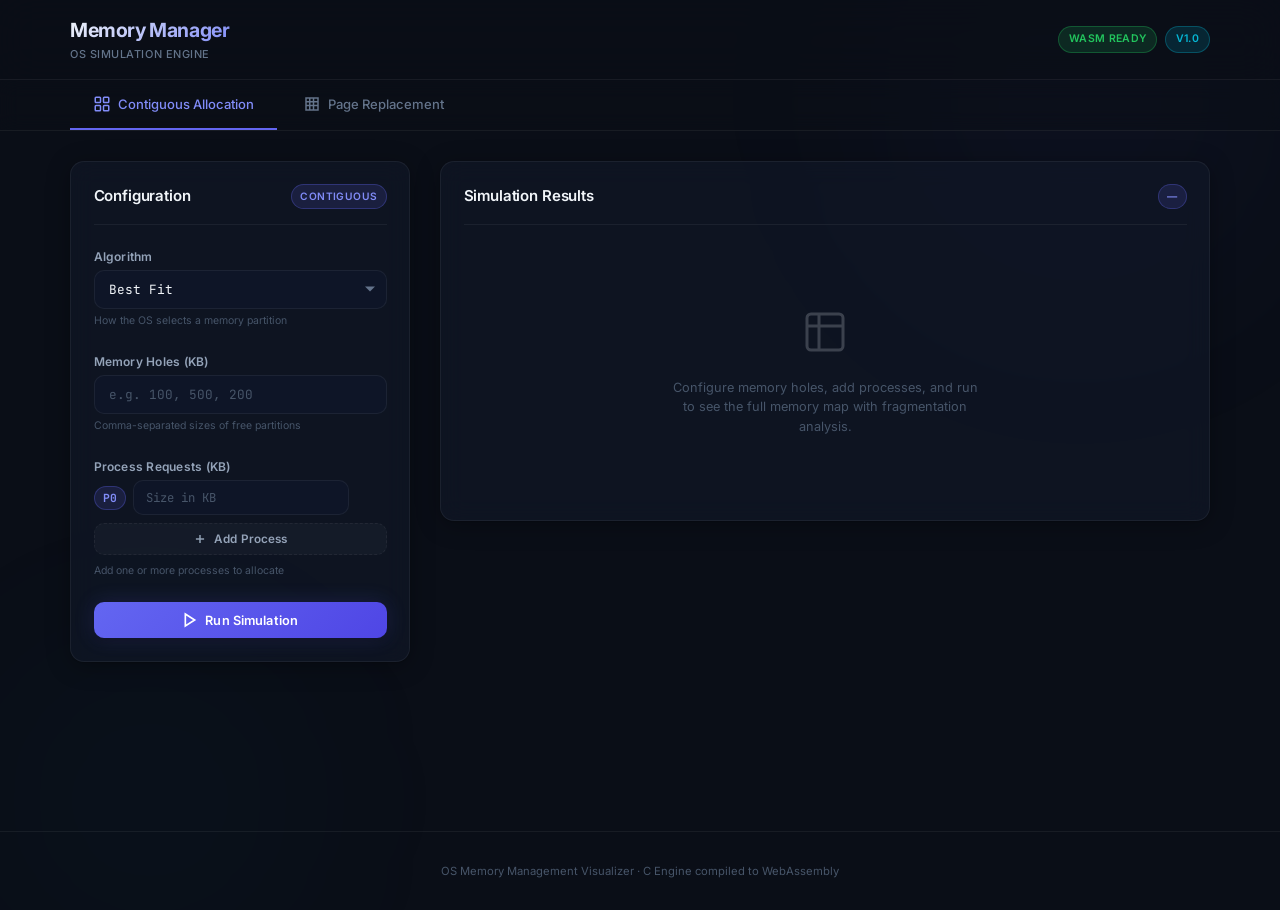
==== index.html @ 31b4c114 "webassembly build commit" ====
<!DOCTYPE html>
<html lang="en">
<head>
    <meta charset="UTF-8">
    <meta name="viewport" content="width=device-width, initial-scale=1.0">
    <meta name="description" content="Interactive OS Memory Management Visualizer — simulate contiguous allocation and page replacement algorithms in real time.">
    <title>OS Memory Management Visualizer</title>
    <link rel="preconnect" href="https://fonts.googleapis.com">
    <link rel="preconnect" href="https://fonts.gstatic.com" crossorigin>
    <link href="https://fonts.googleapis.com/css2?family=Inter:wght@300;400;500;600;700;800&family=JetBrains+Mono:wght@400;500;600&display=swap" rel="stylesheet">
    <link rel="stylesheet" href="style.css">
</head>
<body>
    <!-- ─── Background Effects ─── -->
    <!-- <div class="bg-grid"></div> -->
    <div class="bg-glow bg-glow-1"></div>
    <div class="bg-glow bg-glow-2"></div>

    <!-- ─── Header ─── -->
    <header id="app-header">
        <div class="header-content">
            <div class="logo">
                <!-- <div class="logo-icon">
                    <span class="logo-chip"></span>
                    <span class="logo-chip"></span>
                    <span class="logo-chip"></span>
                    <span class="logo-chip"></span>
                </div> -->
                <div>
                    <h1>Memory Manager</h1>
                    <p class="subtitle">OS Simulation Engine</p>
                </div>
            </div>
            <div class="header-badges">
                <span class="badge badge-blue" id="engine-status">Loading WASM...</span>
                <span class="badge badge-blue">v1.0</span>
            </div>
        </div>
    </header>

    <!-- ─── Tab Navigation ─── -->
    <nav id="tab-nav">
        <div class="tab-container">
            <button class="tab active" data-tab="contiguous" id="tab-contiguous">
                <svg width="18" height="18" viewBox="0 0 24 24" fill="none" stroke="currentColor" stroke-width="2"><rect x="3" y="3" width="7" height="7" rx="1"/><rect x="14" y="3" width="7" height="7" rx="1"/><rect x="3" y="14" width="7" height="7" rx="1"/><rect x="14" y="14" width="7" height="7" rx="1"/></svg>
                Contiguous Allocation
            </button>
            <button class="tab" data-tab="paging" id="tab-paging">
                <svg width="18" height="18" viewBox="0 0 24 24" fill="none" stroke="currentColor" stroke-width="2"><path d="M4 4h16v16H4z"/><path d="M4 9h16"/><path d="M4 14h16"/><path d="M9 4v16"/><path d="M14 4v16"/></svg>
                Page Replacement
            </button>
        </div>
    </nav>

    <main id="app-main">

        <!-- ════════════════════════════════════════════
             CONTIGUOUS ALLOCATION PANEL
             ════════════════════════════════════════════ -->
        <section class="panel active" id="panel-contiguous">
            <div class="panel-grid">

                <!-- Input Card -->
                <div class="card input-card">
                    <div class="card-header">
                        <h2>Configuration</h2>
                        <span class="card-tag">Contiguous</span>
                    </div>
                    <form id="form-contiguous" autocomplete="off">
                        <div class="form-group">
                            <label for="contig-algo">Algorithm</label>
                            <div class="select-wrapper">
                                <select id="contig-algo" required>
                                    <option value="first">First Fit</option>
                                    <option value="best" selected>Best Fit</option>
                                    <option value="worst">Worst Fit</option>
                                </select>
                            </div>
                            <span class="form-hint">How the OS selects a memory partition</span>
                        </div>
                        <div class="form-group">
                            <label for="contig-holes">Memory Holes (KB)</label>
                            <input type="text" id="contig-holes" placeholder="e.g. 100, 500, 200" required
                                   pattern="^[\d\s,]+$" title="Comma-separated positive integers">
                            <span class="form-hint">Comma-separated sizes of free partitions</span>
                            <span class="form-error" id="contig-holes-error"></span>
                        </div>

                        <!-- Multiple Processes -->
                        <div class="form-group">
                            <label>Process Requests (KB)</label>
                            <div id="process-list">
                                <div class="process-row" data-index="0">
                                    <span class="process-label">P0</span>
                                    <input type="number" class="process-input" placeholder="Size in KB" min="1" required>
                                    <button type="button" class="btn-icon btn-remove-process" title="Remove" style="visibility:hidden">
                                        <svg width="14" height="14" viewBox="0 0 24 24" fill="none" stroke="currentColor" stroke-width="2.5"><line x1="18" y1="6" x2="6" y2="18"/><line x1="6" y1="6" x2="18" y2="18"/></svg>
                                    </button>
                                </div>
                            </div>
                            <button type="button" class="btn btn-add-process" id="btn-add-process">
                                <svg width="14" height="14" viewBox="0 0 24 24" fill="none" stroke="currentColor" stroke-width="2.5"><line x1="12" y1="5" x2="12" y2="19"/><line x1="5" y1="12" x2="19" y2="12"/></svg>
                                Add Process
                            </button>
                            <span class="form-hint">Add one or more processes to allocate</span>
                            <span class="form-error" id="contig-requests-error"></span>
                        </div>

                        <button type="submit" class="btn btn-primary" id="btn-contig-run">
                            <svg width="16" height="16" viewBox="0 0 24 24" fill="none" stroke="currentColor" stroke-width="2.5"><polygon points="5 3 19 12 5 21 5 3"/></svg>
                            Run Simulation
                        </button>
                    </form>
                </div>

                <!-- Results Card -->
                <div class="card results-card" id="contig-results-card">
                    <div class="card-header">
                        <h2>Simulation Results</h2>
                        <span class="card-tag" id="contig-algo-tag">—</span>
                    </div>

                    <!-- Placeholder -->
                    <div class="placeholder" id="contig-placeholder">
                        <div class="placeholder-icon">
                            <svg width="48" height="48" viewBox="0 0 24 24" fill="none" stroke="currentColor" stroke-width="1.5" opacity="0.4"><rect x="3" y="3" width="18" height="18" rx="2"/><path d="M3 9h18"/><path d="M9 3v18"/></svg>
                        </div>
                        <p>Configure memory holes, add processes, and run to see the full memory map with fragmentation analysis.</p>
                    </div>

                    <!-- Result (hidden initially) -->
                    <div class="contig-result hidden" id="contig-result">
                        <!-- Stats row -->
                        <div class="stats-row" id="contig-stats"></div>

                        <!-- Memory map bar -->
                        <div class="memory-section">
                            <h3>Memory Map</h3>
                            <div class="memory-bar" id="contig-memory-bar"></div>
                            <div class="memory-labels" id="contig-memory-labels"></div>
                            <div class="memory-legend" id="contig-legend"></div>
                        </div>

                        <!-- Allocation table -->
                        <div class="result-section">
                            <h3>Allocation Details</h3>
                            <div class="table-wrapper">
                                <table class="step-table" id="contig-alloc-table">
                                    <thead><tr>
                                        <th>Process</th><th>Size</th><th>Status</th><th>Address</th><th>Hole Used</th><th>Leftover</th>
                                    </tr></thead>
                                    <tbody id="contig-alloc-body"></tbody>
                                </table>
                            </div>
                        </div>

                        <!-- Fragmentation section -->
                        <div class="frag-row" id="contig-frag-row"></div>

                        <!-- Remaining holes -->
                        <div class="result-section" id="contig-holes-section">
                            <h3>Remaining Memory Holes</h3>
                            <div class="holes-chips" id="contig-holes-chips"></div>
                        </div>

                        <!-- Unallocated processes -->
                        <div class="result-section hidden" id="contig-unalloc-section">
                            <h3>Unallocated Processes</h3>
                            <div class="unalloc-chips" id="contig-unalloc-chips"></div>
                        </div>

                        <!-- Error display -->
                        <div class="error-banner hidden" id="contig-error-banner"></div>
                    </div>
                </div>
            </div>
        </section>

        <!-- ════════════════════════════════════════════
             PAGE REPLACEMENT PANEL
             ════════════════════════════════════════════ -->
        <section class="panel" id="panel-paging">
            <div class="panel-grid">

                <!-- Input Card -->
                <div class="card input-card">
                    <div class="card-header">
                        <h2>Configuration</h2>
                        <span class="card-tag">Paging</span>
                    </div>
                    <form id="form-paging" autocomplete="off">
                        <div class="form-group">
                            <label for="paging-algo">Algorithm</label>
                            <div class="select-wrapper">
                                <select id="paging-algo" required>
                                    <option value="fifo" selected>FIFO (First-In-First-Out)</option>
                                    <option value="lru">LRU (Least Recently Used)</option>
                                </select>
                            </div>
                            <span class="form-hint">Page replacement strategy</span>
                        </div>
                        <div class="form-group">
                            <label for="paging-frames">Number of Frames</label>
                            <input type="number" id="paging-frames" placeholder="e.g. 3" required min="1" max="32">
                            <span class="form-hint">Number of RAM frames available (1–32)</span>
                            <span class="form-error" id="paging-frames-error"></span>
                        </div>
                        <div class="form-group">
                            <label for="paging-sequence">Page Reference String</label>
                            <input type="text" id="paging-sequence" placeholder="e.g. 1, 2, 3, 4, 1" required
                                   pattern="^[\d\s,]+$" title="Comma-separated non-negative integers">
                            <span class="form-hint">Comma-separated page numbers to access</span>
                            <span class="form-error" id="paging-sequence-error"></span>
                        </div>
                        <button type="submit" class="btn btn-primary" id="btn-paging-run">
                            <svg width="16" height="16" viewBox="0 0 24 24" fill="none" stroke="currentColor" stroke-width="2.5"><polygon points="5 3 19 12 5 21 5 3"/></svg>
                            Run Simulation
                        </button>
                    </form>
                </div>

                <!-- Results Card -->
                <div class="card results-card" id="paging-results-card">
                    <div class="card-header">
                        <h2>Paging Simulation</h2>
                        <div class="header-controls">
                            <span class="card-tag" id="paging-algo-tag">—</span>
                        </div>
                    </div>

                    <!-- Placeholder -->
                    <div class="placeholder" id="paging-placeholder">
                        <div class="placeholder-icon">
                            <svg width="48" height="48" viewBox="0 0 24 24" fill="none" stroke="currentColor" stroke-width="1.5" opacity="0.4"><path d="M4 4h16v16H4z"/><path d="M4 9h16"/><path d="M4 14h16"/><path d="M9 4v16"/><path d="M14 4v16"/></svg>
                        </div>
                        <p>Set frames and reference string, then run to simulate page replacement.</p>
                    </div>

                    <!-- Result (hidden initially) -->
                    <div class="paging-result hidden" id="paging-result">
                        <!-- Stats -->
                        <div class="stats-row" id="paging-stats"></div>

                        <!-- Step controls -->
                        <div class="step-controls" id="paging-step-controls">
                            <button class="btn btn-outline" id="btn-step-reset" title="Reset to beginning">
                                <svg width="14" height="14" viewBox="0 0 24 24" fill="none" stroke="currentColor" stroke-width="2.5"><polyline points="1 4 1 10 7 10"/><path d="M3.51 15a9 9 0 1 0 2.13-9.36L1 10"/></svg>
                                Reset
                            </button>
                            <span class="step-indicator" id="step-indicator">Step 0 / 0</span>
                            <button class="btn btn-accent" id="btn-step-next">
                                Next Step
                                <svg width="14" height="14" viewBox="0 0 24 24" fill="none" stroke="currentColor" stroke-width="2.5"><polyline points="9 18 15 12 9 6"/></svg>
                            </button>
                            <button class="btn btn-outline" id="btn-step-all" title="Show all steps">
                                <svg width="14" height="14" viewBox="0 0 24 24" fill="none" stroke="currentColor" stroke-width="2.5"><polyline points="13 17 18 12 13 7"/><polyline points="6 17 11 12 6 7"/></svg>
                                All
                            </button>
                        </div>

                        <!-- Frames visualization -->
                        <div class="frames-visual" id="paging-frames-visual"></div>

                        <!-- Step table -->
                        <div class="table-wrapper" id="paging-table-wrapper">
                            <table class="step-table" id="paging-table">
                                <thead id="paging-table-head"></thead>
                                <tbody id="paging-table-body"></tbody>
                            </table>
                        </div>
                    </div>
                </div>
            </div>
        </section>
    </main>

    <footer id="app-footer">
        <p>OS Memory Management Visualizer &middot; C Engine compiled to WebAssembly</p>
    </footer>

    <script src="engine.js"></script>
    <script src="script.js"></script>
</body>
</html>
---- style.css ----
/* ═══════════════════════════════════════════════════
   OS Memory Management Visualizer — Style System
   ═══════════════════════════════════════════════════ */

/* ── CSS Custom Properties (Design Tokens) ──────── */
:root {
    /* Colors — Dark Theme */
    --bg-primary:      #0a0e17;
    --bg-secondary:    #111827;
    --bg-card:         rgba(17, 24, 39, 0.7);
    --bg-card-hover:   rgba(17, 24, 39, 0.85);
    --bg-input:        rgba(15, 23, 42, 0.8);
    --bg-glass:        rgba(255, 255, 255, 0.03);

    --border-primary:  rgba(255, 255, 255, 0.06);
    --border-focus:    rgba(99, 102, 241, 0.5);
    --border-accent:   rgba(99, 102, 241, 0.3);

    --text-primary:    #f1f5f9;
    --text-secondary:  #94a3b8;
    --text-muted:      #64748b;
    --text-dim:        #475569;

    /* Accent colors */
    --accent:          #6366f1;
    --accent-light:    #818cf8;
    --accent-glow:     rgba(99, 102, 241, 0.15);

    /* Semantic colors */
    --green:           #22c55e;
    --green-dim:       rgba(34, 197, 94, 0.15);
    --green-border:    rgba(34, 197, 94, 0.3);
    --red:             #ef4444;
    --red-dim:         rgba(239, 68, 68, 0.15);
    --red-border:      rgba(239, 68, 68, 0.3);
    --amber:           #f59e0b;
    --amber-dim:       rgba(245, 158, 11, 0.15);
    --cyan:            #06b6d4;
    --cyan-dim:        rgba(6, 182, 212, 0.15);
    --purple:          #a855f7;

    /* Spacing */
    --space-xs:   0.25rem;
    --space-sm:   0.5rem;
    --space-md:   1rem;
    --space-lg:   1.5rem;
    --space-xl:   2rem;
    --space-2xl:  3rem;

    /* Radius */
    --radius-sm:  6px;
    --radius-md:  10px;
    --radius-lg:  14px;
    --radius-xl:  20px;
    --radius-full: 999px;

    /* Shadows */
    --shadow-card:  0 4px 24px rgba(0, 0, 0, 0.3), 0 1px 2px rgba(0, 0, 0, 0.2);
    --shadow-glow:  0 0 40px rgba(99, 102, 241, 0.08);
    --shadow-btn:   0 2px 8px rgba(0, 0, 0, 0.3);

    /* Font */
    --font-sans: 'Inter', -apple-system, BlinkMacSystemFont, sans-serif;
    --font-mono: 'JetBrains Mono', 'Fira Code', monospace;

    /* Transitions */
    --transition-fast: 150ms ease;
    --transition-base: 250ms ease;
    --transition-slow: 400ms cubic-bezier(0.4, 0, 0.2, 1);
}

/* ── Reset & Base ────────────────────────────────── */
*, *::before, *::after {
    margin: 0;
    padding: 0;
    box-sizing: border-box;
}

html {
    font-size: 15px;
    scroll-behavior: smooth;
    -webkit-font-smoothing: antialiased;
    -moz-osx-font-smoothing: grayscale;
}

body {
    font-family: var(--font-sans);
    background: var(--bg-primary);
    color: var(--text-primary);
    min-height: 100vh;
    line-height: 1.6;
    overflow-x: hidden;
}

/* ── Background Effects ──────────────────────────── */
/* .bg-grid {
    position: fixed;
    inset: 0;
    background-image:
        linear-gradient(rgba(255,255,255,0.02) 1px, transparent 1px),
        linear-gradient(90deg, rgba(255,255,255,0.02) 1px, transparent 1px);
    background-size: 60px 60px;
    pointer-events: none;
    z-index: 0;
} */

.bg-glow {
    position: fixed;
    border-radius: 50%;
    filter: blur(100px);
    pointer-events: none;
    z-index: 0;
    opacity: 0.5;
}

.bg-glow-1 {
    width: 600px;
    height: 600px;
    background: radial-gradient(circle, rgba(99, 102, 241, 0.12), transparent 70%);
    top: -200px;
    right: -100px;
    animation: float-glow 20s ease-in-out infinite;
}

.bg-glow-2 {
    width: 500px;
    height: 500px;
    background: radial-gradient(circle, rgba(6, 182, 212, 0.08), transparent 70%);
    bottom: -150px;
    left: -100px;
    animation: float-glow 25s ease-in-out infinite reverse;
}

@keyframes float-glow {
    0%, 100% { transform: translate(0, 0); }
    33% { transform: translate(30px, -20px); }
    66% { transform: translate(-20px, 30px); }
}

/* ── Header ──────────────────────────────────────── */
#app-header {
    position: sticky;
    top: 0;
    z-index: 100;
    background: rgba(10, 14, 23, 0.8);
    backdrop-filter: blur(20px);
    -webkit-backdrop-filter: blur(20px);
    border-bottom: 1px solid var(--border-primary);
}

.header-content {
    max-width: 1200px;
    margin: 0 auto;
    padding: var(--space-md) var(--space-xl);
    display: flex;
    justify-content: space-between;
    align-items: center;
}

.logo {
    display: flex;
    align-items: center;
    gap: var(--space-md);
}

.logo h1 {
    font-size: 1.3rem;
    font-weight: 700;
    letter-spacing: -0.02em;
    background: linear-gradient(135deg, var(--text-primary), var(--accent-light));
    -webkit-background-clip: text;
    -webkit-text-fill-color: transparent;
    background-clip: text;
}

.logo .subtitle {
    font-size: 0.73rem;
    color: var(--text-muted);
    font-weight: 500;
    letter-spacing: 0.05em;
    text-transform: uppercase;
}

.logo-icon {
    width: 36px;
    height: 36px;
    display: grid;
    grid-template-columns: 1fr 1fr;
    gap: 3px;
    padding: 4px;
    background: var(--accent-glow);
    border: 1px solid var(--border-accent);
    border-radius: var(--radius-sm);
}

.logo-chip {
    border-radius: 2px;
    background: var(--accent);
    /* animation: chip-pulse 3s ease-in-out infinite; */
}
.logo-chip:nth-child(2) { animation-delay: 0.5s; opacity: 0.7; }
.logo-chip:nth-child(3) { animation-delay: 1s; opacity: 0.5; }
.logo-chip:nth-child(4) { animation-delay: 1.5s; opacity: 0.8; }

@keyframes chip-pulse {
    0%, 100% { opacity: 0.5; }
    50% { opacity: 1; }
}

.header-badges {
    display: flex;
    gap: var(--space-sm);
}

.badge {
    font-size: 0.7rem;
    font-weight: 600;
    padding: 4px 10px;
    border-radius: var(--radius-full);
    letter-spacing: 0.03em;
    text-transform: uppercase;
}
.badge-green {
    background: var(--green-dim);
    color: var(--green);
    border: 1px solid var(--green-border);
}
.badge-blue {
    background: var(--cyan-dim);
    color: var(--cyan);
    border: 1px solid rgba(6, 182, 212, 0.3);
}
.badge-red {
    background: var(--red-dim);
    color: var(--red);
    border: 1px solid var(--red-border);
}

/* ── Tab Navigation ──────────────────────────────── */
#tab-nav {
    position: relative;
    z-index: 10;
    background: rgba(10, 14, 23, 0.5);
    backdrop-filter: blur(10px);
    border-bottom: 1px solid var(--border-primary);
}

.tab-container {
    max-width: 1200px;
    margin: 0 auto;
    padding: 0 var(--space-xl);
    display: flex;
    gap: var(--space-xs);
}

.tab {
    display: flex;
    align-items: center;
    gap: var(--space-sm);
    padding: var(--space-md) var(--space-lg);
    font-family: var(--font-sans);
    font-size: 0.87rem;
    font-weight: 500;
    color: var(--text-muted);
    background: none;
    border: none;
    border-bottom: 2px solid transparent;
    cursor: pointer;
    transition: all var(--transition-base);
    position: relative;
}

.tab:hover {
    color: var(--text-secondary);
    background: var(--bg-glass);
}

.tab.active {
    color: var(--accent-light);
    border-bottom-color: var(--accent);
}

.tab.active svg {
    stroke: var(--accent-light);
}

/* ── Main Content ────────────────────────────────── */
#app-main {
    position: relative;
    z-index: 1;
    max-width: 1200px;
    margin: 0 auto;
    padding: var(--space-xl);
    min-height: calc(100vh - 200px);
}

.panel {
    display: none;
    animation: fadeIn 0.3s ease;
}

.panel.active {
    display: block;
}

@keyframes fadeIn {
    from { opacity: 0; transform: translateY(8px); }
    to   { opacity: 1; transform: translateY(0); }
}

.panel-grid {
    display: grid;
    grid-template-columns: 340px 1fr;
    gap: var(--space-xl);
    align-items: start;
}

@media (max-width: 900px) {
    .panel-grid {
        grid-template-columns: 1fr;
    }
}

/* ── Cards ────────────────────────────────────────── */
.card {
    background: var(--bg-card);
    border: 1px solid var(--border-primary);
    border-radius: var(--radius-lg);
    padding: var(--space-lg);
    box-shadow: var(--shadow-card);
    backdrop-filter: blur(12px);
    transition: border-color var(--transition-base);
}

.card:hover {
    border-color: rgba(255, 255, 255, 0.1);
}

.card-header {
    display: flex;
    justify-content: space-between;
    align-items: center;
    margin-bottom: var(--space-lg);
    padding-bottom: var(--space-md);
    border-bottom: 1px solid var(--border-primary);
}

.card-header h2 {
    font-size: 1rem;
    font-weight: 600;
    letter-spacing: -0.01em;
}

.card-tag {
    font-size: 0.68rem;
    font-weight: 600;
    padding: 3px 8px;
    border-radius: var(--radius-full);
    background: var(--accent-glow);
    color: var(--accent-light);
    border: 1px solid var(--border-accent);
    letter-spacing: 0.04em;
    text-transform: uppercase;
}

.header-controls {
    display: flex;
    align-items: center;
    gap: var(--space-sm);
}

.results-card {
    min-height: 300px;
}

/* ── Forms ────────────────────────────────────────── */
.form-group {
    margin-bottom: var(--space-lg);
}

.form-group label {
    display: block;
    font-size: 0.8rem;
    font-weight: 600;
    color: var(--text-secondary);
    margin-bottom: var(--space-xs);
    letter-spacing: 0.02em;
}

.form-group input,
.form-group select {
    width: 100%;
    padding: 10px 14px;
    font-family: var(--font-mono);
    font-size: 0.85rem;
    color: var(--text-primary);
    background: var(--bg-input);
    border: 1px solid var(--border-primary);
    border-radius: var(--radius-md);
    outline: none;
    transition: all var(--transition-fast);
}

.form-group input:focus,
.form-group select:focus {
    border-color: var(--border-focus);
    box-shadow: 0 0 0 3px var(--accent-glow);
}

.form-group input::placeholder {
    color: var(--text-dim);
}

.form-group input.invalid {
    border-color: var(--red);
    box-shadow: 0 0 0 3px var(--red-dim);
}

.select-wrapper {
    position: relative;
}

.select-wrapper select {
    appearance: none;
    cursor: pointer;
    padding-right: 36px;
}

.select-wrapper::after {
    content: '';
    position: absolute;
    right: 12px;
    top: 50%;
    transform: translateY(-50%);
    width: 0;
    height: 0;
    border-left: 5px solid transparent;
    border-right: 5px solid transparent;
    border-top: 5px solid var(--text-muted);
    pointer-events: none;
}

.form-hint {
    display: block;
    font-size: 0.7rem;
    color: var(--text-dim);
    margin-top: 4px;
}

.form-error {
    display: none;
    font-size: 0.72rem;
    color: var(--red);
    margin-top: 4px;
    font-weight: 500;
}

.form-error.visible {
    display: block;
    animation: shake 0.3s ease;
}

@keyframes shake {
    0%, 100% { transform: translateX(0); }
    25% { transform: translateX(-4px); }
    75% { transform: translateX(4px); }
}

/* ── Buttons ─────────────────────────────────────── */
.btn {
    display: inline-flex;
    align-items: center;
    gap: var(--space-sm);
    font-family: var(--font-sans);
    font-size: 0.85rem;
    font-weight: 600;
    padding: 10px 20px;
    border: none;
    border-radius: var(--radius-md);
    cursor: pointer;
    transition: all var(--transition-base);
    letter-spacing: 0.01em;
}

.btn-primary {
    width: 100%;
    justify-content: center;
    background: linear-gradient(135deg, var(--accent), #4f46e5);
    color: white;
    box-shadow: var(--shadow-btn), 0 0 20px rgba(99, 102, 241, 0.2);
}

.btn-primary:hover {
    transform: translateY(-1px);
    box-shadow: var(--shadow-btn), 0 0 30px rgba(99, 102, 241, 0.35);
}

.btn-primary:active {
    transform: translateY(0);
}

.btn-primary:disabled {
    opacity: 0.5;
    cursor: not-allowed;
    transform: none;
}

.btn-outline {
    background: var(--bg-glass);
    color: var(--text-secondary);
    border: 1px solid var(--border-primary);
}

.btn-outline:hover {
    background: rgba(255, 255, 255, 0.06);
    color: var(--text-primary);
    border-color: rgba(255, 255, 255, 0.12);
}

.btn-accent {
    background: linear-gradient(135deg, var(--accent), #4f46e5);
    color: white;
    box-shadow: 0 2px 8px rgba(99, 102, 241, 0.25);
}

.btn-accent:hover {
    box-shadow: 0 4px 16px rgba(99, 102, 241, 0.35);
}

.btn-accent:disabled {
    opacity: 0.4;
    cursor: not-allowed;
}

/* ── Placeholder ─────────────────────────────────── */
.placeholder {
    display: flex;
    flex-direction: column;
    align-items: center;
    justify-content: center;
    text-align: center;
    padding: var(--space-2xl) var(--space-lg);
    min-height: 250px;
}

.placeholder-icon {
    margin-bottom: var(--space-md);
    opacity: 0.5;
}

.placeholder p {
    font-size: 0.85rem;
    color: var(--text-dim);
    max-width: 320px;
    line-height: 1.5;
}

.hidden {
    display: none !important;
}

/* ── Stats Row ───────────────────────────────────── */
.stats-row {
    display: flex;
    gap: var(--space-md);
    margin-bottom: var(--space-lg);
    flex-wrap: wrap;
}

.stat-card {
    flex: 1;
    min-width: 100px;
    padding: var(--space-md);
    background: var(--bg-glass);
    border: 1px solid var(--border-primary);
    border-radius: var(--radius-md);
    text-align: center;
    transition: all var(--transition-base);
}

.stat-card:hover {
    border-color: rgba(255, 255, 255, 0.1);
}

.stat-value {
    font-family: var(--font-mono);
    font-size: 1.4rem;
    font-weight: 700;
    line-height: 1;
    margin-bottom: 4px;
}

.stat-label {
    font-size: 0.68rem;
    color: var(--text-muted);
    text-transform: uppercase;
    letter-spacing: 0.06em;
    font-weight: 500;
}

.stat-green .stat-value { color: var(--green); }
.stat-red   .stat-value { color: var(--red); }
.stat-amber .stat-value { color: var(--amber); }
.stat-cyan  .stat-value { color: var(--cyan); }
.stat-accent .stat-value { color: var(--accent-light); }

/* ── Memory Bar (Contiguous) ─────────────────────── */
.memory-section {
    margin-bottom: var(--space-lg);
}

.memory-section h3 {
    font-size: 0.78rem;
    font-weight: 600;
    color: var(--text-secondary);
    margin-bottom: var(--space-sm);
    text-transform: uppercase;
    letter-spacing: 0.05em;
}

.memory-bar {
    display: flex;
    height: 56px;
    border-radius: var(--radius-md);
    overflow: hidden;
    border: 1px solid var(--border-primary);
    background: var(--bg-secondary);
}

.mem-block {
    display: flex;
    align-items: center;
    justify-content: center;
    font-family: var(--font-mono);
    font-size: 0.72rem;
    font-weight: 600;
    color: white;
    position: relative;
    transition: all 0.5s cubic-bezier(0.4, 0, 0.2, 1);
    overflow: hidden;
    min-width: 30px;
}

.mem-block.free {
    background: linear-gradient(135deg, #166534, #15803d);
    border-right: 1px solid rgba(255,255,255,0.1);
}

.mem-block.allocated {
    background: linear-gradient(135deg, #991b1b, #dc2626);
    border-right: 1px solid rgba(255,255,255,0.1);
    animation: block-fill 0.5s ease;
}

.mem-block.leftover {
    background: linear-gradient(135deg, #854d0e, #ca8a04);
    border-right: 1px solid rgba(255,255,255,0.1);
}

@keyframes block-fill {
    from { opacity: 0; transform: scaleX(0.3); }
    to   { opacity: 1; transform: scaleX(1); }
}

.memory-labels {
    display: flex;
    margin-top: 4px;
}

.mem-label {
    font-family: var(--font-mono);
    font-size: 0.62rem;
    color: var(--text-dim);
    text-align: center;
    overflow: hidden;
    text-overflow: ellipsis;
}

/* ── Error Banner ────────────────────────────────── */
.error-banner {
    padding: var(--space-md);
    background: var(--red-dim);
    border: 1px solid var(--red-border);
    border-radius: var(--radius-md);
    color: var(--red);
    font-weight: 600;
    font-size: 0.85rem;
    text-align: center;
    animation: shake 0.3s ease;
}

/* ── Step Controls (Paging) ──────────────────────── */
.step-controls {
    display: flex;
    align-items: center;
    gap: var(--space-md);
    padding: var(--space-md);
    background: var(--bg-glass);
    border: 1px solid var(--border-primary);
    border-radius: var(--radius-md);
    margin-bottom: var(--space-lg);
    flex-wrap: wrap;
}

.step-indicator {
    font-family: var(--font-mono);
    font-size: 0.8rem;
    color: var(--text-secondary);
    font-weight: 500;
    flex: 1;
    text-align: center;
}

/* ── Frames Visualization (Paging) ───────────────── */
.frames-visual {
    display: flex;
    gap: var(--space-md);
    margin-bottom: var(--space-lg);
    justify-content: center;
    flex-wrap: wrap;
    min-height: 60px;
}

.frame-slot {
    display: flex;
    flex-direction: column;
    align-items: center;
    gap: 4px;
    transition: all var(--transition-slow);
}

.frame-label {
    font-size: 0.65rem;
    color: var(--text-dim);
    font-weight: 600;
    text-transform: uppercase;
    letter-spacing: 0.05em;
}

.frame-box {
    width: 64px;
    height: 64px;
    display: flex;
    align-items: center;
    justify-content: center;
    font-family: var(--font-mono);
    font-size: 1.2rem;
    font-weight: 700;
    border-radius: var(--radius-md);
    border: 2px solid var(--border-primary);
    background: var(--bg-secondary);
    color: var(--text-dim);
    transition: all 0.4s cubic-bezier(0.4, 0, 0.2, 1);
}

.frame-box.occupied {
    background: linear-gradient(135deg, rgba(99, 102, 241, 0.2), rgba(99, 102, 241, 0.1));
    border-color: var(--accent);
    color: var(--accent-light);
}

.frame-box.fault {
    animation: fault-flash 0.6s ease;
    border-color: var(--red);
    box-shadow: 0 0 16px var(--red-dim);
}

.frame-box.hit {
    animation: hit-flash 0.6s ease;
    border-color: var(--green);
    box-shadow: 0 0 16px var(--green-dim);
}

@keyframes fault-flash {
    0%   { background: var(--red-dim); transform: scale(1.1); }
    100% { background: linear-gradient(135deg, rgba(99, 102, 241, 0.2), rgba(99, 102, 241, 0.1)); transform: scale(1); }
}

@keyframes hit-flash {
    0%   { background: var(--green-dim); transform: scale(1.08); }
    100% { background: linear-gradient(135deg, rgba(99, 102, 241, 0.2), rgba(99, 102, 241, 0.1)); transform: scale(1); }
}

/* ── Step Table (Paging) ─────────────────────────── */
.table-wrapper {
    overflow-x: auto;
    border: 1px solid var(--border-primary);
    border-radius: var(--radius-md);
}

.step-table {
    width: 100%;
    border-collapse: collapse;
    font-size: 0.82rem;
}

.step-table th,
.step-table td {
    padding: 10px 14px;
    text-align: center;
    border-bottom: 1px solid var(--border-primary);
    white-space: nowrap;
}

.step-table th {
    background: rgba(255, 255, 255, 0.03);
    font-size: 0.72rem;
    font-weight: 600;
    color: var(--text-muted);
    text-transform: uppercase;
    letter-spacing: 0.06em;
    position: sticky;
    top: 0;
}

.step-table tbody tr {
    transition: background var(--transition-fast);
}

.step-table tbody tr:hover {
    background: rgba(255, 255, 255, 0.02);
}

.step-table tbody tr.active-step {
    background: var(--accent-glow);
}

.step-table td {
    font-family: var(--font-mono);
    font-weight: 500;
}

.step-table .page-cell {
    font-weight: 700;
    color: var(--accent-light);
}

.step-table .fault-cell {
    color: var(--red);
    font-weight: 600;
}

.step-table .hit-cell {
    color: var(--green);
    font-weight: 600;
}

.step-table .replaced-cell {
    color: var(--amber);
}

.step-table .frame-cell {
    color: var(--text-primary);
}

.step-table .empty-frame {
    color: var(--text-dim);
}

.step-table tr.hidden-step {
    display: none;
}

.step-table tr.reveal-step {
    animation: revealRow 0.3s ease;
}

@keyframes revealRow {
    from { opacity: 0; transform: translateX(-10px); }
    to   { opacity: 1; transform: translateX(0); }
}

/* ── Process List (Contiguous Input) ─────────────── */
.process-row {
    display: flex;
    align-items: center;
    gap: var(--space-sm);
    margin-bottom: var(--space-sm);
    animation: fadeIn 0.2s ease;
}

.process-label {
    font-family: var(--font-mono);
    font-size: 0.75rem;
    font-weight: 700;
    color: var(--accent-light);
    background: var(--accent-glow);
    border: 1px solid var(--border-accent);
    padding: 2px 8px;
    border-radius: var(--radius-full);
    min-width: 32px;
    text-align: center;
    white-space: nowrap;
}

.process-input {
    flex: 1;
    padding: 8px 12px !important;
    font-family: var(--font-mono) !important;
    font-size: 0.82rem !important;
}

.btn-icon {
    display: flex;
    align-items: center;
    justify-content: center;
    width: 30px;
    height: 30px;
    border-radius: var(--radius-sm);
    border: 1px solid var(--border-primary);
    background: var(--bg-glass);
    color: var(--text-muted);
    cursor: pointer;
    transition: all var(--transition-fast);
    flex-shrink: 0;
}

.btn-icon:hover {
    background: var(--red-dim);
    border-color: var(--red-border);
    color: var(--red);
}

.btn-add-process {
    width: 100%;
    justify-content: center;
    padding: 8px 16px;
    font-family: var(--font-sans);
    font-size: 0.78rem;
    font-weight: 600;
    color: var(--text-secondary);
    background: var(--bg-glass);
    border: 1px dashed var(--border-primary);
    border-radius: var(--radius-md);
    cursor: pointer;
    transition: all var(--transition-base);
    margin-bottom: 4px;
}

.btn-add-process:hover {
    background: rgba(255, 255, 255, 0.06);
    border-color: var(--accent);
    color: var(--accent-light);
}

/* ── Result Section Headers ──────────────────────── */
.result-section {
    margin-bottom: var(--space-lg);
}

.result-section h3 {
    font-size: 0.78rem;
    font-weight: 600;
    color: var(--text-secondary);
    margin-bottom: var(--space-sm);
    text-transform: uppercase;
    letter-spacing: 0.05em;
}

/* ── Fragmentation Row ───────────────────────────── */
.frag-row {
    display: grid;
    grid-template-columns: 1fr 1fr;
    gap: var(--space-md);
    margin-bottom: var(--space-lg);
}

.frag-card {
    padding: var(--space-md);
    border-radius: var(--radius-md);
    border: 1px solid var(--border-primary);
}

.frag-card.internal {
    background: linear-gradient(135deg, rgba(245, 158, 11, 0.06), rgba(245, 158, 11, 0.02));
    border-color: rgba(245, 158, 11, 0.2);
}

.frag-card.external {
    background: linear-gradient(135deg, rgba(239, 68, 68, 0.06), rgba(239, 68, 68, 0.02));
    border-color: rgba(239, 68, 68, 0.2);
}

.frag-header {
    display: flex;
    align-items: center;
    gap: var(--space-sm);
    margin-bottom: 6px;
}

.frag-icon {
    width: 8px;
    height: 8px;
    border-radius: 50%;
}

.frag-card.internal .frag-icon { background: var(--amber); }
.frag-card.external .frag-icon { background: var(--red); }

.frag-title {
    font-size: 0.72rem;
    font-weight: 600;
    text-transform: uppercase;
    letter-spacing: 0.04em;
    color: var(--text-secondary);
}

.frag-value {
    font-family: var(--font-mono);
    font-size: 1.3rem;
    font-weight: 700;
    line-height: 1;
    margin-bottom: 4px;
}

.frag-card.internal .frag-value { color: var(--amber); }
.frag-card.external .frag-value { color: var(--red); }

.frag-desc {
    font-size: 0.68rem;
    color: var(--text-dim);
    line-height: 1.4;
}

/* ── Chips (Holes & Unallocated) ─────────────────── */
.holes-chips,
.unalloc-chips {
    display: flex;
    flex-wrap: wrap;
    gap: var(--space-sm);
}

.chip {
    display: inline-flex;
    align-items: center;
    gap: 6px;
    padding: 6px 12px;
    border-radius: var(--radius-full);
    font-family: var(--font-mono);
    font-size: 0.75rem;
    font-weight: 600;
    animation: fadeIn 0.3s ease;
}

.chip-hole {
    background: var(--green-dim);
    color: var(--green);
    border: 1px solid var(--green-border);
}

.chip-unalloc {
    background: var(--red-dim);
    color: var(--red);
    border: 1px solid var(--red-border);
}

.chip-dot {
    width: 6px;
    height: 6px;
    border-radius: 50%;
}

.chip-hole .chip-dot { background: var(--green); }
.chip-unalloc .chip-dot { background: var(--red); }

/* ── Memory Legend ───────────────────────────────── */
.memory-legend {
    display: flex;
    gap: var(--space-lg);
    margin-top: var(--space-sm);
    flex-wrap: wrap;
}

.legend-item {
    display: flex;
    align-items: center;
    gap: 6px;
    font-size: 0.7rem;
    color: var(--text-muted);
}

.legend-swatch {
    width: 12px;
    height: 12px;
    border-radius: 3px;
}

.legend-swatch.free     { background: linear-gradient(135deg, #166534, #15803d); }
.legend-swatch.alloc    { background: linear-gradient(135deg, #991b1b, #dc2626); }
.legend-swatch.leftover { background: linear-gradient(135deg, #854d0e, #ca8a04); }

/* ── Process Colors for Memory Bar ───────────────── */
.mem-block.proc-0 { background: linear-gradient(135deg, #991b1b, #dc2626); }
.mem-block.proc-1 { background: linear-gradient(135deg, #6d28d9, #8b5cf6); }
.mem-block.proc-2 { background: linear-gradient(135deg, #0369a1, #0ea5e9); }
.mem-block.proc-3 { background: linear-gradient(135deg, #9f1239, #f43f5e); }
.mem-block.proc-4 { background: linear-gradient(135deg, #b45309, #f59e0b); }
.mem-block.proc-5 { background: linear-gradient(135deg, #065f46, #10b981); }
.mem-block.proc-6 { background: linear-gradient(135deg, #5b21b6, #a78bfa); }
.mem-block.proc-7 { background: linear-gradient(135deg, #881337, #fb7185); }

/* ── Allocation status badges in table ───────────── */
.status-badge {
    display: inline-block;
    padding: 2px 8px;
    border-radius: var(--radius-full);
    font-size: 0.7rem;
    font-weight: 700;
    letter-spacing: 0.03em;
}

.status-badge.success {
    background: var(--green-dim);
    color: var(--green);
    border: 1px solid var(--green-border);
}

.status-badge.failed {
    background: var(--red-dim);
    color: var(--red);
    border: 1px solid var(--red-border);
}

@media (max-width: 640px) {
    .frag-row {
        grid-template-columns: 1fr;
    }
}

/* ── Footer ──────────────────────────────────────── */
#app-footer {
    position: relative;
    z-index: 1;
    text-align: center;
    padding: var(--space-xl);
    border-top: 1px solid var(--border-primary);
    color: var(--text-dim);
    font-size: 0.75rem;
}

/* ── Loading Spinner ─────────────────────────────── */
.spinner {
    display: inline-block;
    width: 16px;
    height: 16px;
    border: 2px solid rgba(255,255,255,0.3);
    border-top-color: white;
    border-radius: 50%;
    animation: spin 0.6s linear infinite;
}

@keyframes spin {
    to { transform: rotate(360deg); }
}

/* ── Responsive ──────────────────────────────────── */
@media (max-width: 640px) {
    .header-content {
        flex-direction: column;
        gap: var(--space-sm);
        text-align: center;
    }

    .tab-container {
        padding: 0 var(--space-md);
    }

    .tab {
        font-size: 0.8rem;
        padding: var(--space-sm) var(--space-md);
    }

    #app-main {
        padding: var(--space-md);
    }

    .stats-row {
        flex-direction: column;
    }

    .step-controls {
        flex-direction: column;
        text-align: center;
    }

    .frame-box {
        width: 52px;
        height: 52px;
        font-size: 1rem;
    }
}
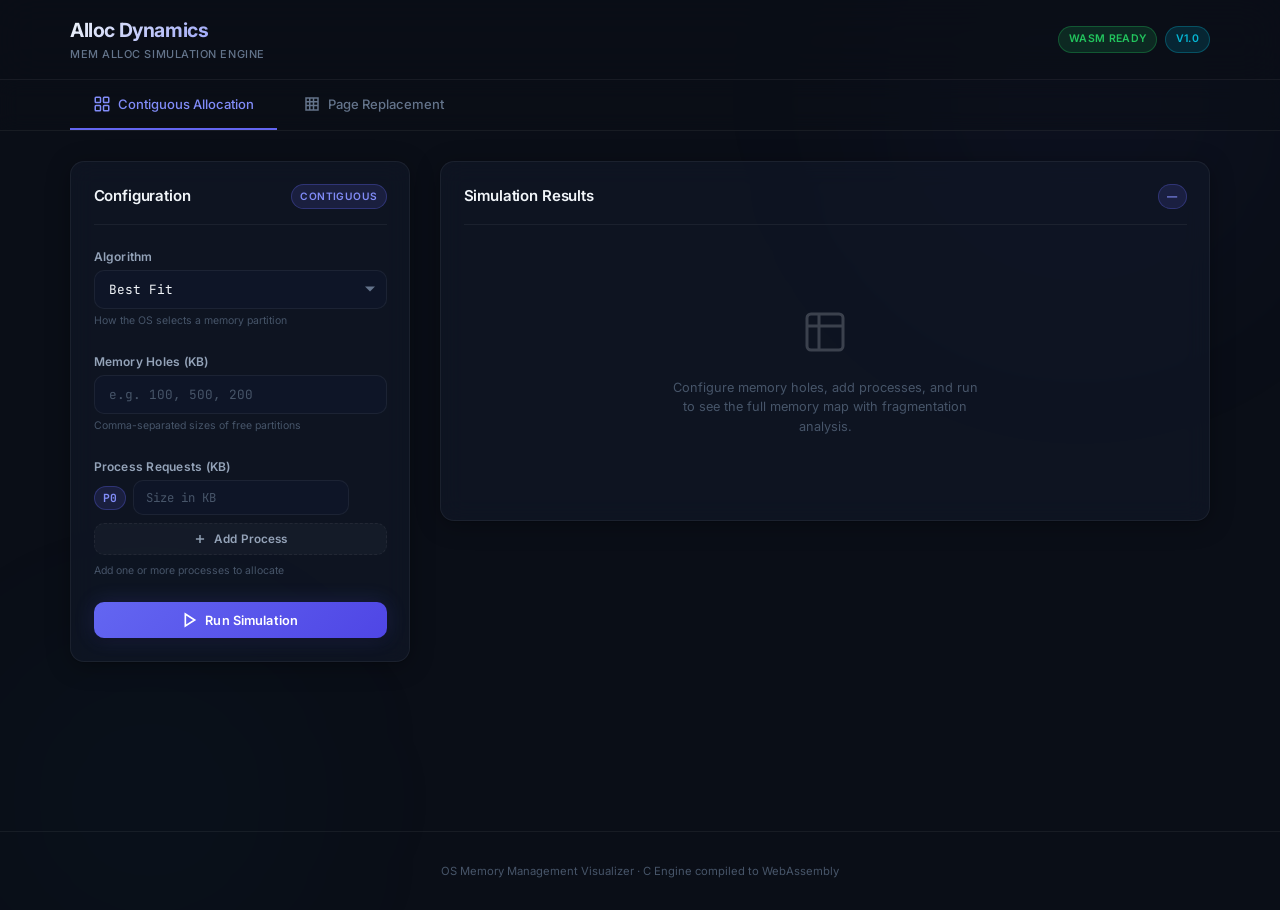
==== commit 0ef44f23: "update index.html (title and header)" ====
--- a/index.html
+++ b/index.html
@@ -4,7 +4,7 @@
     <meta charset="UTF-8">
     <meta name="viewport" content="width=device-width, initial-scale=1.0">
     <meta name="description" content="Interactive OS Memory Management Visualizer — simulate contiguous allocation and page replacement algorithms in real time.">
-    <title>OS Memory Management Visualizer</title>
+    <title>Alloc Dynamics</title>
     <link rel="preconnect" href="https://fonts.googleapis.com">
     <link rel="preconnect" href="https://fonts.gstatic.com" crossorigin>
     <link href="https://fonts.googleapis.com/css2?family=Inter:wght@300;400;500;600;700;800&family=JetBrains+Mono:wght@400;500;600&display=swap" rel="stylesheet">
@@ -27,8 +27,8 @@
                     <span class="logo-chip"></span>
                 </div> -->
                 <div>
-                    <h1>Memory Manager</h1>
-                    <p class="subtitle">OS Simulation Engine</p>
+                    <h1>Alloc Dynamics</h1>
+                    <p class="subtitle">Mem Alloc Simulation Engine</p>
                 </div>
             </div>
             <div class="header-badges">
